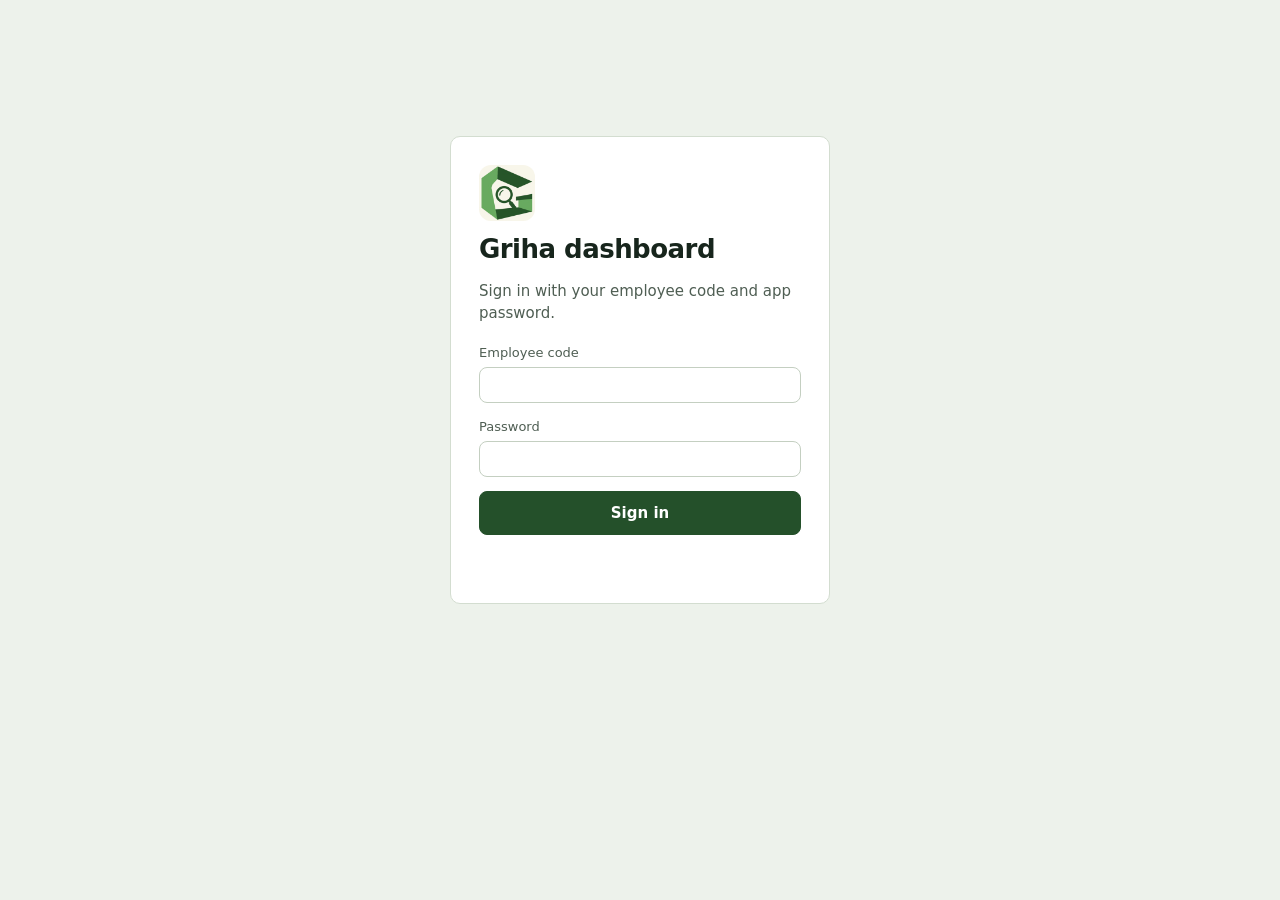
==== server/internal/api/web/index.html @ eed291eb "add dimentions" ====
<!doctype html>
<html lang="en">
<head>
<meta charset="utf-8">
<meta name="viewport" content="width=device-width, initial-scale=1">
<meta name="robots" content="noindex, nofollow">
<title>Griha Dashboard</title>
<link rel="icon" href="logo.jpg">
<link rel="stylesheet" href="app.css">
<script src="app.js" defer></script>
</head>
<body>
<header class="top" id="top" hidden>
  <div class="brand"><img src="logo.jpg" alt=""><span>Griha Home Inspection</span></div>
  <nav id="tabs"></nav>
  <div class="who"><span id="who"></span><button class="link" id="signout">Sign out</button></div>
</header>
<main id="main"><p class="muted center">Loading…</p></main>
</body>
</html>
---- server/internal/api/web/app.css ----
/* Griha dashboard. Brand forest + sage; status colours match the app (feature/leave/CalendarUi.kt). */
:root {
  --forest: #24502A; --forest-2: #1B3D21; --leaf: #69AA61; --sage: #DDE7D8;
  --canvas: #EDF2EB; --surface: #FFFFFF; --ink: #17251C; --ink-2: #4F5E53; --line: #D3DDD0; --line-2: #E6ECE3;
  --worked: #2E7D32; --leave: #C62828; --missed: #E3A008; --comp: #1565C0; --off: #C9D1C6;
  --radius: 10px;
}
* { box-sizing: border-box; }
[hidden] { display: none !important; }
html { -webkit-text-size-adjust: 100%; }
body { margin: 0; background: var(--canvas); color: var(--ink);
  font: 15px/1.5 system-ui, -apple-system, "Segoe UI Variable", "Segoe UI", Roboto, sans-serif;
  font-variant-numeric: tabular-nums; }
button, input, select, textarea { font: inherit; color: inherit; }
h1 { font-size: 26px; line-height: 1.15; letter-spacing: -0.02em; font-weight: 750; margin: 0; }
h2 { font-size: 17px; font-weight: 700; margin: 0 0 12px; letter-spacing: -0.01em; }
:focus-visible { outline: 2px solid var(--leaf); outline-offset: 2px; }
.muted { color: var(--ink-2); }
.center { text-align: center; }
.small { font-size: 13px; }
.err { color: var(--leave); }
.row { display: flex; gap: 10px; align-items: center; flex-wrap: wrap; }
.spacer { flex: 1; }

/* Top bar */
.top { position: sticky; top: 0; z-index: 5; display: flex; align-items: stretch; gap: 28px; padding: 0 28px;
  height: 56px; background: var(--forest); color: #fff; }
.brand { display: flex; align-items: center; gap: 10px; font-weight: 700; letter-spacing: -0.01em; }
.brand img { width: 28px; height: 28px; border-radius: 7px; }
nav { display: flex; gap: 2px; flex: 1; }
nav button { background: none; border: 0; color: #CFE0CB; padding: 0 14px; cursor: pointer; font-weight: 550;
  border-bottom: 3px solid transparent; border-top: 3px solid transparent; }
nav button:hover { color: #fff; }
nav button.on { color: #fff; border-bottom-color: var(--leaf); }
.who-top, .top .who { display: flex; gap: 14px; align-items: center; font-size: 14px; color: #E3EDE0; }
.link { background: none; border: 0; color: inherit; text-decoration: underline; text-underline-offset: 3px; cursor: pointer; padding: 0; }

main { max-width: 1320px; margin: 0 auto; padding: 28px 28px 64px; transition: opacity .15s; }
main.busy { opacity: .55; pointer-events: none; }
.pagehead { display: flex; align-items: flex-end; justify-content: space-between; gap: 16px; flex-wrap: wrap; margin-bottom: 18px; }
.lede { margin: 4px 0 0; color: var(--ink-2); }
.foot { color: var(--ink-2); font-size: 13px; margin-top: 12px; }
.empty { color: var(--ink-2); text-align: center; padding: 28px 12px; margin: 0; }
.back { color: var(--ink-2); font-size: 14px; margin-bottom: 10px; text-decoration: none; }
.back:hover { color: var(--ink); }

/* Surfaces */
.sheet { background: var(--surface); border: 1px solid var(--line); border-radius: var(--radius); padding: 18px; }
.scrollx { overflow-x: auto; }
.card { background: var(--surface); border: 1px solid var(--line); border-radius: var(--radius); padding: 20px; }

/* Controls */
.btn { border: 1px solid var(--forest); background: var(--forest); color: #fff; padding: 7px 14px; border-radius: 8px; cursor: pointer; font-weight: 600; }
.btn:hover { background: var(--forest-2); }
.btn.ghost { background: var(--surface); color: var(--forest); }
.btn.ghost:hover { background: #F2F7F0; }
.btn.red { background: var(--leave); border-color: var(--leave); }
.btn.small { padding: 4px 11px; font-size: 13px; }
.btn:disabled { opacity: .45; cursor: default; }
input, select, textarea { border: 1px solid #C4CFC1; border-radius: 8px; padding: 7px 10px; background: #fff; }
input:focus, select:focus, textarea:focus { border-color: var(--forest); outline: none; box-shadow: 0 0 0 3px rgba(105,170,97,.25); }
textarea { width: 100%; min-height: 60px; }
label.f { display: flex; flex-direction: column; gap: 5px; font-size: 13px; color: var(--ink-2); }
.iconbtn { width: 32px; height: 32px; border-radius: 8px; border: 1px solid var(--line); background: var(--surface); cursor: pointer; font-size: 18px; line-height: 1; }
.iconbtn:hover { border-color: var(--forest); color: var(--forest); }
.monthbar { display: flex; align-items: center; gap: 8px; }
.monthname { min-width: 150px; text-align: center; font-weight: 700; font-size: 16px; }

/* Login */
.login { max-width: 380px; margin: 12vh auto; padding: 28px; }
.login .logo { display: block; width: 56px; height: 56px; margin: 0 0 14px; border-radius: 12px; }
.login h1 { margin-bottom: 4px; }
.login form { display: flex; flex-direction: column; gap: 14px; margin-top: 18px; }
.login .btn { padding: 10px; }

/* Tables (reports, leave, holidays) */
.tbl { width: 100%; border-collapse: collapse; }
.tbl th { text-align: left; font-size: 13px; font-weight: 600; color: var(--ink-2); padding: 0 10px 10px; border-bottom: 1px solid var(--line); }
.tbl td { padding: 12px 10px; border-bottom: 1px solid var(--line-2); vertical-align: top; }
.tbl tr:last-child td { border-bottom: 0; }
.tbl tbody tr:hover td { background: #F7FAF6; }
.chip { display: inline-block; padding: 2px 9px; border-radius: 99px; font-size: 12px; font-weight: 600; background: var(--sage); color: var(--forest-2); white-space: nowrap; }
.chip.PENDING { background: #FDF0CF; color: #7A4B00; }
.chip.APPROVED { background: #DCEFD8; color: #1B5E20; }
.chip.REJECTED, .chip.CANCELLED { background: #ECEFEA; color: #59625B; }

/* Day tiles: the one visual language for a day's status */
.tile { display: inline-block; width: 18px; height: 18px; border-radius: 5px; background: #F1F4EF; vertical-align: middle; }
.tile.WORKED { background: var(--worked); }
.tile.LEAVE { background: #fff; box-shadow: inset 0 0 0 3px var(--leave); }
.tile.HALF_LEAVE { background: linear-gradient(90deg, var(--leave) 50%, #fff 50%); box-shadow: inset 0 0 0 2px var(--leave); }
.tile.COMP_OFF { background: #fff; box-shadow: inset 0 0 0 3px var(--comp); }
.tile.MISSED { background: var(--missed); }
.tile.MISSED_CHECKOUT { background: linear-gradient(135deg, var(--worked) 55%, var(--missed) 55%); }
.tile.OFF { background: repeating-linear-gradient(135deg, #E3E9E1 0 3px, #F4F7F3 3px 6px); }
.tile.TODAY { background: #fff; box-shadow: inset 0 0 0 2px var(--leaf); }
.tile.FUTURE, .tile.NONE { background: #F4F7F3; }
.tile.WORKED_ON_LEAVE { background: var(--worked); box-shadow: inset 0 0 0 3px var(--leave); }
.tile.HALF_LEAVE_WORKED { background: linear-gradient(90deg, var(--leave) 50%, var(--worked) 50%); }
.tile.HALF_LEAVE_MISSED, .tile.HALF_LEAVE_MISSED_CHECKOUT { background: linear-gradient(90deg, var(--leave) 50%, var(--missed) 50%); }
/* A leave request waiting for the admin: a small amber dot under the day's tile. */
.strip td.pend { position: relative; }
.strip td.pend::after { content: ""; position: absolute; left: 50%; bottom: 8px; width: 6px; height: 6px; margin-left: -3px; border-radius: 50%; background: #A86F00; }
.warn { color: #8A5A00; }
.chip.REVOKED { background: #FCEFEF; color: #8E1F1F; }
nav button .badge { display: inline-block; min-width: 18px; padding: 0 5px; margin-left: 6px; border-radius: 9px; background: var(--missed); color: var(--ink); font-size: 12px; line-height: 18px; text-align: center; }
.more { display: block; margin: 14px auto 0; }
.star { color: var(--comp); font-size: 12px; }

.legend { display: flex; gap: 6px 18px; flex-wrap: wrap; font-size: 13px; color: var(--ink-2); margin: 0 0 14px; }
.legend span { display: inline-flex; align-items: center; gap: 7px; }
.legend .tile { width: 14px; height: 14px; border-radius: 4px; }

/* Team month strip */
.strip { border-collapse: separate; border-spacing: 0; width: 100%; }
.strip th, .strip td { padding: 0; text-align: center; }
.strip th { padding-bottom: 8px; font-weight: 500; }
.strip .day { width: 26px; min-width: 26px; }
.strip th.day .wd { display: block; font-size: 11px; color: #8A968D; }
.strip th.day .dn { display: block; font-size: 13px; color: var(--ink); }
.strip th.offcol .dn, .strip th.offcol .wd { color: var(--leave); }
.strip th.todaycol { background: var(--forest); border-radius: 7px 7px 0 0; }
.strip th.todaycol .wd, .strip th.todaycol .dn { color: #fff; }
.strip td.todaycol { background: #EAF3E7; }
.strip tbody tr:last-child td.todaycol { border-radius: 0 0 7px 7px; }
.strip td { height: 52px; border-top: 1px solid var(--line-2); }
.strip tbody tr:first-child td { border-top-color: var(--line); }
.strip .who { text-align: left; min-width: 190px; padding-right: 16px; position: sticky; left: 0; background: var(--surface); z-index: 1; }
.strip td.who { display: flex; align-items: center; gap: 11px; height: 52px; }
.strip .num { min-width: 52px; padding: 0 6px; text-align: right; color: var(--ink-2); font-size: 14px; white-space: nowrap; }
.strip th.num { font-size: 13px; font-weight: 600; color: var(--ink-2); vertical-align: bottom; }
.strip td.num.strong { color: var(--ink); font-weight: 700; }
.strip td.num.red { color: var(--leave); font-weight: 600; }
.strip td.num.amber { color: #A86F00; font-weight: 600; }
.strip tr.person { cursor: pointer; }
.strip tr.person:hover td, .strip tr.person:focus-visible td { background: #F5F9F4; }
.strip tr.person:hover td.todaycol { background: #E2EFDE; }
.strip tr.person:focus-visible { outline: none; }

.avatar { flex: none; width: 34px; height: 34px; border-radius: 50%; background: var(--sage); color: var(--forest-2);
  display: inline-flex; align-items: center; justify-content: center; font-weight: 700; font-size: 13px; }
.nm { display: flex; flex-direction: column; line-height: 1.25; min-width: 0; }
.nm b { font-weight: 650; white-space: nowrap; overflow: hidden; text-overflow: ellipsis; }
.nm small { color: var(--ink-2); font-size: 12px; }
.who.big { display: flex; align-items: center; gap: 14px; }
.who.big .avatar { width: 48px; height: 48px; font-size: 16px; }
.who.big small { font-size: 13px; margin-top: 2px; }

/* Person month */
.figures { display: flex; flex-wrap: wrap; background: var(--surface); border: 1px solid var(--line); border-radius: var(--radius); margin-bottom: 16px; }
.fig { flex: 1 1 140px; padding: 14px 18px; border-left: 1px solid var(--line-2); }
.fig:first-child { border-left: 0; }
.fig b { display: block; font-size: 24px; font-weight: 750; letter-spacing: -0.02em; line-height: 1.2; }
.fig span { font-size: 13px; color: var(--ink-2); }
.fig.green b { color: var(--worked); } .fig.red b { color: var(--leave); } .fig.amber b { color: #A86F00; } .fig.blue b { color: var(--comp); }

.split { display: grid; grid-template-columns: minmax(0, 1fr) 320px; gap: 16px; align-items: start; }
.cal { display: grid; grid-template-columns: repeat(7, minmax(0, 1fr)); gap: 6px; margin-bottom: 16px; }
.cal .dow { font-size: 12px; font-weight: 600; color: var(--ink-2); padding: 0 8px 4px; }
.cal .dow.sun { color: var(--leave); }
.cell { position: relative; min-height: 92px; padding: 8px 9px; text-align: left; border: 1px solid var(--line-2); border-radius: 9px;
  background: var(--surface); cursor: pointer; display: flex; flex-direction: column; gap: 3px; }
.cell:hover { border-color: #A9BCA4; }
.cell.blank { visibility: hidden; }
.cell .n { font-weight: 650; font-size: 14px; display: flex; gap: 4px; align-items: center; }
.cell .tile { position: absolute; top: 9px; right: 9px; width: 14px; height: 14px; border-radius: 4px; }
.cell .t { font-size: 12px; color: var(--ink-2); margin-top: auto; }
.cell .h { font-size: 11px; color: var(--ink-2); white-space: nowrap; overflow: hidden; text-overflow: ellipsis; }
.cell.off { background: repeating-linear-gradient(135deg, #F1F5F0 0 6px, #FAFBF9 6px 12px); }
.cell.s-WORKED { background: #EEF6EC; border-color: #CFE3CA; }
.cell.s-LEAVE, .cell.s-HALF_LEAVE, .cell.s-HALF_LEAVE_MISSED, .cell.s-HALF_LEAVE_MISSED_CHECKOUT { background: #FCEFEF; border-color: #F0CFCF; }
.cell.s-WORKED_ON_LEAVE, .cell.s-HALF_LEAVE_WORKED { background: #EEF6EC; border-color: #F0CFCF; }
.cell.s-COMP_OFF { background: #EDF3FB; border-color: #CADAF0; }
.cell.s-MISSED, .cell.s-MISSED_CHECKOUT { background: #FEF7E6; border-color: #F2DFAE; }
.cell.s-MISSED .t, .cell.s-MISSED_CHECKOUT .t { color: #8A5A00; }
.cell.s-FUTURE .n, .cell.s-NONE .n { color: #8A968D; font-weight: 500; }
.cell.today { box-shadow: inset 0 0 0 2px var(--leaf); }
.cell.sel { box-shadow: inset 0 0 0 2px var(--forest); border-color: var(--forest); }

.panel { position: sticky; top: 76px; }
.panel dl { display: grid; grid-template-columns: auto 1fr; gap: 8px 14px; margin: 0 0 16px; }
.panel dt { color: var(--ink-2); font-size: 13px; }
.panel dd { margin: 0; }
.panel h2 + dl { margin-top: 4px; }

.toast { position: fixed; bottom: 24px; left: 50%; transform: translateX(-50%); background: var(--forest-2); color: #fff; padding: 10px 18px; border-radius: 10px; z-index: 10;
  box-shadow: 0 6px 24px rgba(23,37,28,.25); }

.stack { display: flex; flex-direction: column; gap: 12px; }
.stack input, .stack select { width: 100%; }
.pair { display: grid; grid-template-columns: 1fr 1fr; gap: 10px; }
.subsection { margin-top: 20px; padding-top: 18px; border-top: 1px solid var(--line-2); }

.verpick { padding: 4px 8px; font-size: 13px; }
.row.nowrap { flex-wrap: nowrap; }

/* Admin pages brought from the app */
.seg { display: inline-flex; border: 1px solid var(--line); border-radius: 9px; overflow: hidden; background: var(--surface); }
.seg button { border: 0; background: none; padding: 6px 14px; cursor: pointer; font-weight: 600; color: var(--ink-2); }
.seg button.on { background: var(--forest); color: #fff; }
.tbl .who { display: flex; align-items: center; gap: 11px; }
.tbl tr.person { cursor: pointer; }
.tbl tr.sel td { background: #EEF6EC; }
.tbl tr.detail td { background: #FAFCF9; padding: 16px 10px 20px; }
.tbl td.num, .tbl th.num { text-align: right; }
.selfie { object-fit: cover; background: var(--sage); }
.selfie.sm { width: 34px; height: 34px; border-radius: 50%; }
.selfie.lg { width: 140px; height: 170px; border-radius: 10px; display: flex; align-items: center; justify-content: center; text-align: center; font-size: 12px; color: var(--ink-2); padding: 8px; }
.recs { display: flex; flex-wrap: wrap; gap: 18px; align-items: flex-start; }
.recs figure { margin: 0; display: flex; flex-direction: column; gap: 6px; width: 170px; }
.recs figure.ref { padding-right: 18px; border-right: 1px solid var(--line); }
.recs figcaption { display: flex; flex-direction: column; gap: 3px; font-size: 13px; }
.recs a { color: var(--forest); }
.flags { display: flex; flex-wrap: wrap; gap: 4px; }
.flag { font-size: 11px; font-weight: 600; padding: 1px 7px; border-radius: 99px; }
.flag.warn { background: #FDF0CF; color: #7A4B00; }
.flag.bad { background: #FBE0E0; color: #93000A; }
.amber { color: #A86F00; }
.mono { font-family: ui-monospace, "SF Mono", Menlo, Consolas, monospace; letter-spacing: .02em; }
label.check { display: flex; gap: 8px; align-items: center; font-size: 14px; }
label.check input { width: auto; }
.close { float: right; color: var(--ink-2); font-size: 13px; }
.problems { list-style: none; padding: 0; margin: 0 0 8px; display: flex; flex-direction: column; gap: 10px; }
.problems li { display: flex; flex-direction: column; gap: 2px; padding-bottom: 10px; border-bottom: 1px solid var(--line-2); }
.steps { margin: 0 0 16px; padding-left: 20px; color: var(--ink-2); font-size: 14px; display: grid; gap: 4px; }
.exports { display: flex; flex-direction: column; }
.export { display: flex; align-items: center; gap: 14px; flex-wrap: wrap; padding: 14px 0; border-top: 1px solid var(--line-2); }
.export .grow { flex: 1 1 260px; }
.hidden { display: none; }
.nowrap { white-space: nowrap; }

/* Spacing helpers (the CSP forbids inline styles) */
.mb12 { margin-bottom: 12px; } .mt0 { margin-top: 0; } .mt4 { margin-top: 4px; } .mt6 { margin-top: 6px; } .mt8 { margin-top: 8px; }
.mt12 { margin-top: 12px; } .mt16 { margin-top: 16px; } .m0 { margin-bottom: 0; } .full { width: 100%; }
.w200 { min-width: 200px; } .w280 { min-width: 280px; }

@media (max-width: 960px) {
  .split { grid-template-columns: 1fr; }
  .panel { position: static; }
}
@media (max-width: 640px) {
  .top { height: auto; flex-wrap: wrap; gap: 6px 16px; padding: 8px 16px; }
  nav { order: 3; flex-basis: 100%; overflow-x: auto; }
  nav button { padding: 8px 10px; }
  main { padding: 20px 16px 48px; }
  h1 { font-size: 22px; }
  .cell { min-height: 58px; padding: 5px 6px; }
  .cell .t, .cell .h { display: none; }
  .cell .tile { top: auto; bottom: 6px; right: 6px; width: 10px; height: 10px; }
  .fig { flex-basis: 50%; border-left: 0; border-top: 1px solid var(--line-2); }
  .strip .who { min-width: 120px; padding-right: 8px; }
  .strip td.who .avatar { display: none; }
}
@media (prefers-reduced-motion: reduce) { main { transition: none; } }
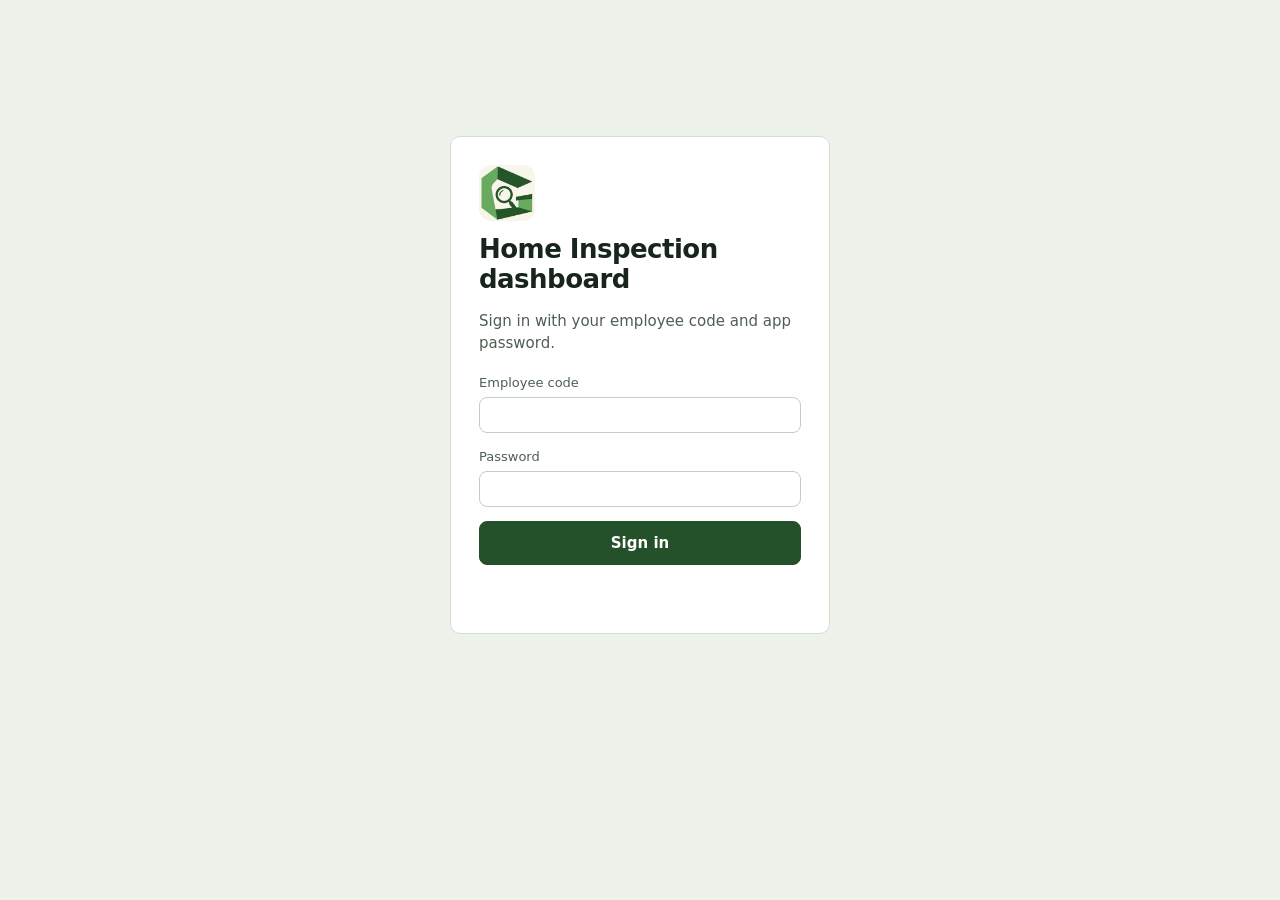
==== commit cf7872b3: "final changes" ====
--- a/server/internal/api/web/index.html
+++ b/server/internal/api/web/index.html
@@ -4,14 +4,14 @@
 <meta charset="utf-8">
 <meta name="viewport" content="width=device-width, initial-scale=1">
 <meta name="robots" content="noindex, nofollow">
-<title>Griha Dashboard</title>
+<title>Home Inspection Dashboard</title>
 <link rel="icon" href="logo.jpg">
 <link rel="stylesheet" href="app.css">
 <script src="app.js" defer></script>
 </head>
 <body>
 <header class="top" id="top" hidden>
-  <div class="brand"><img src="logo.jpg" alt=""><span>Griha Home Inspection</span></div>
+  <div class="brand"><img src="logo.jpg" alt=""><span>Home Inspection</span></div>
   <nav id="tabs"></nav>
   <div class="who"><span id="who"></span><button class="link" id="signout">Sign out</button></div>
 </header>
--- a/server/internal/api/web/app.css
+++ b/server/internal/api/web/app.css
@@ -1,4 +1,4 @@
-/* Griha dashboard. Brand forest + sage; status colours match the app (feature/leave/CalendarUi.kt). */
+/* Home Inspection dashboard. Brand forest + sage; status colours match the app (feature/leave/CalendarUi.kt). */
 :root {
   --forest: #24502A; --forest-2: #1B3D21; --leaf: #69AA61; --sage: #DDE7D8;
   --canvas: #EDF2EB; --surface: #FFFFFF; --ink: #17251C; --ink-2: #4F5E53; --line: #D3DDD0; --line-2: #E6ECE3;
